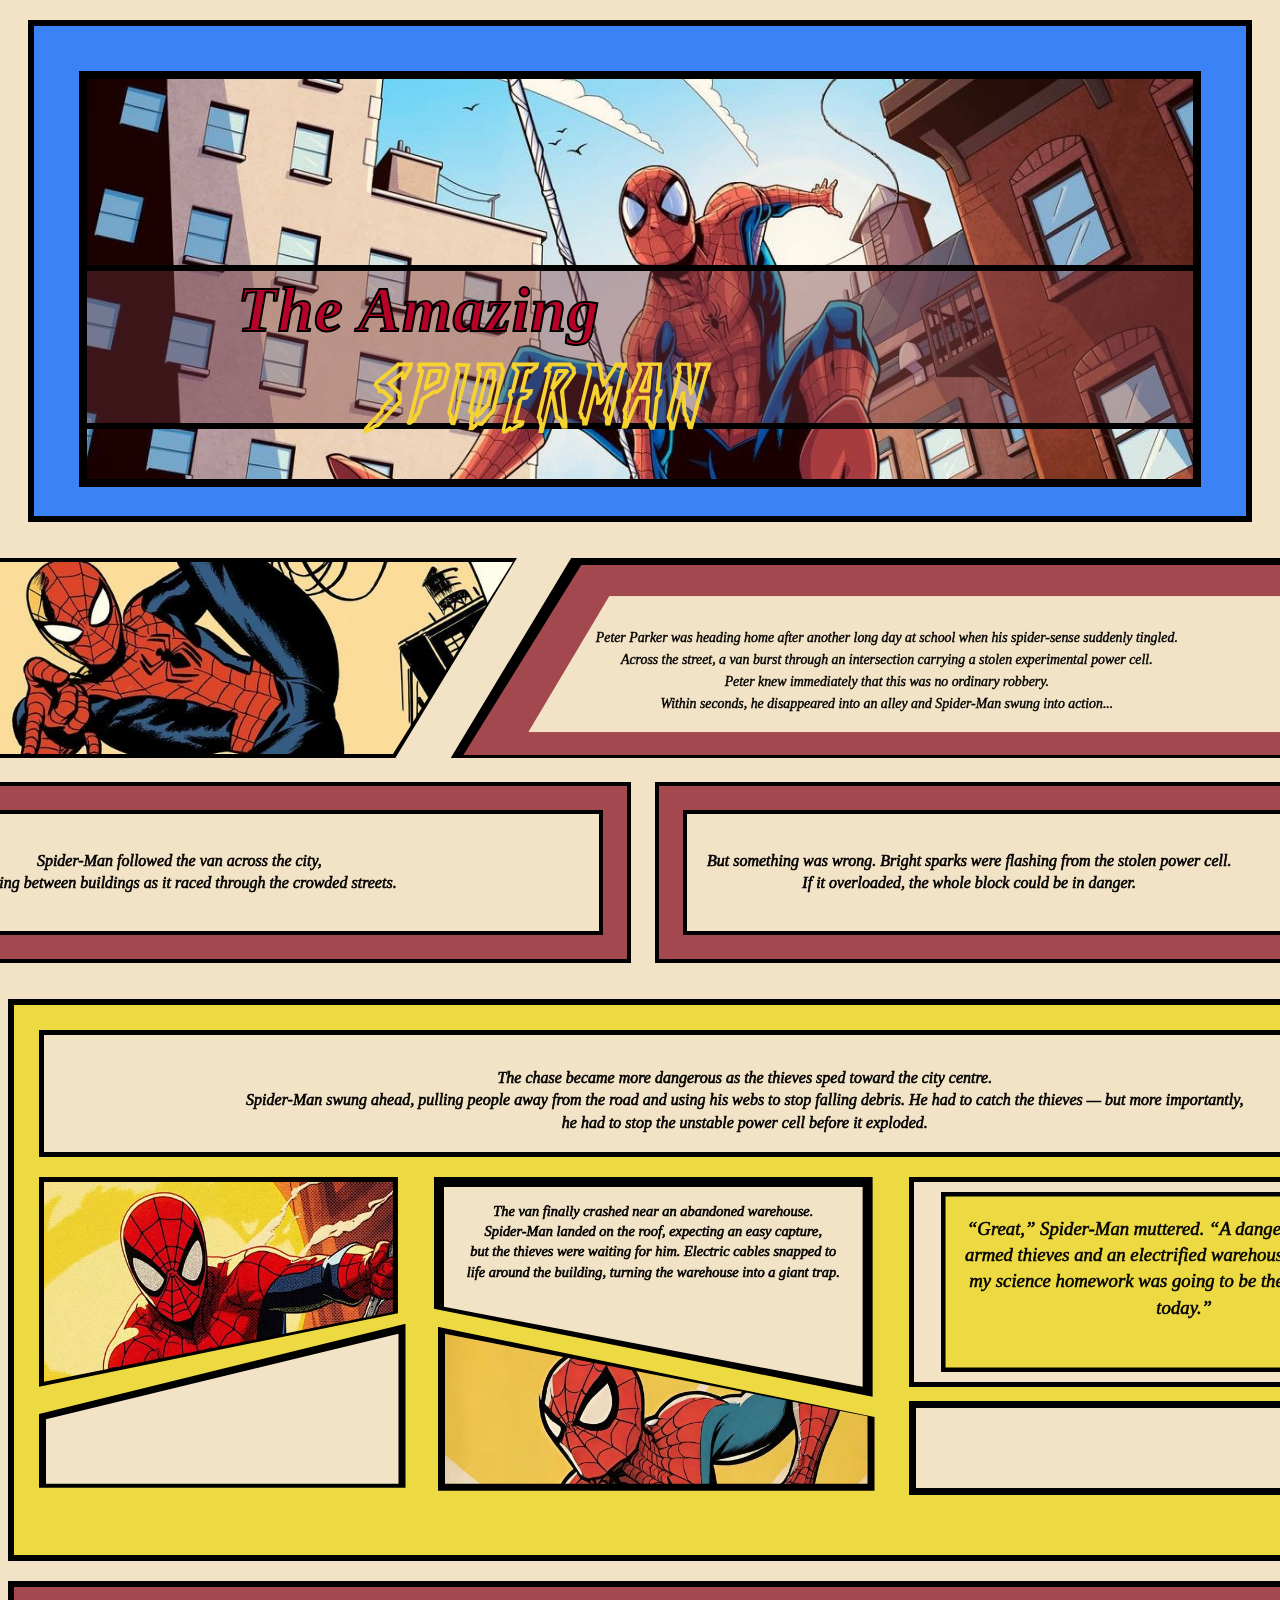
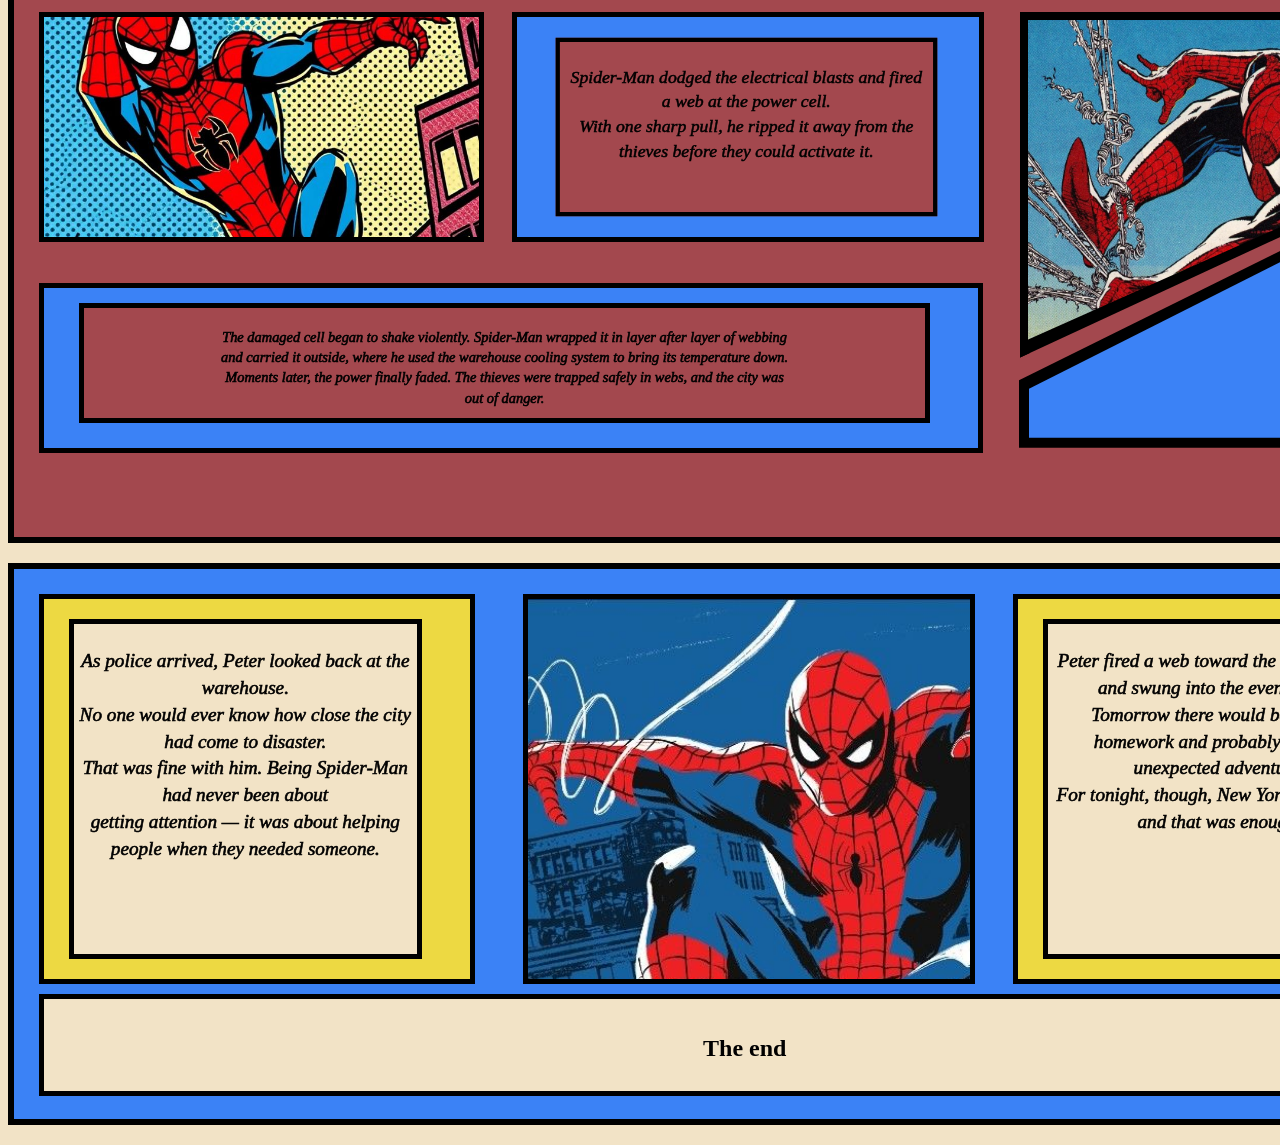
==== index.html @ 26debfd3 "changed html file name" ====
<!DOCTYPE html>
<html lang="en">
<head>
  <meta charset="UTF-8">
  <meta name="viewport" content="width=device-width, initial-scale=1.0">
  <title>The Amazing Spider-Man</title>
  <link rel="stylesheet" href="style.css">
</head>
<body>

  <section class="hero">
    <div class="hero-media">
     <img src="./Images/hero_img_new.jpg" alt=" Spider-Man banner">
      <div class="hero-overlay-text">
        <h1 class = 'hero-title2'>The Amazing</h1>
        <h1 class="hero-title">spiderman</h1>
      </div>
    </div>
  </section>



 <section class="beige-section">
  <!-- Top Row -->
  <div class="top-row">
    <div class="image-border">
      <div class="image-panel">
       <img src="./Images/Secion_1.jpg" alt="Spider-Man swinging">
      </div>
    </div>
    
    <div class="angled-border">
      <div class="red-angled-panel">
        <div class="cream-angled-panel">
           <p class="story-one">
            Peter Parker was heading home after another long day at school when his spider-sense suddenly tingled.<br>
             Across the street, a van burst through an intersection carrying a stolen experimental power cell. <br>
             Peter knew immediately that this was no ordinary robbery.<br>
              Within seconds, he disappeared into an alley and Spider-Man swung into action...<br>
           </p>
        </div>
      </div>
    </div>
  </div>

  <!-- Bottom Row -->
  <div class="bottom-row">
    <div class="red-panel">
      <div class="inner-box">
        <p class = "story-two">
          Spider-Man followed the van across the city, <br>
          swinging between buildings as it raced through the crowded streets.
        </p>
      </div>
    </div>

    <div class="red-panel">
      <div class="inner-box">
        <p class = "story-three">
          But something was wrong. Bright sparks were flashing from the stolen power cell. <br>
          If it overloaded, the whole block could be in danger.</p>
      </div>
    </div>
  </div>
</section>


<section class="yellow-section">
  
  <!-- Top Full-Width Panel -->
  <div class="rectangle-panel">
    <p class = "story-four">
      The chase became more dangerous as the thieves sped toward the city centre. <br>
      Spider-Man swung ahead, pulling people away from the road and using his webs 
      to stop falling debris. He had to catch the thieves — but more importantly, <br>
      he had to stop the unstable power cell before it exploded.

      </p>
  </div>

  <!-- Bottom Row Containing 3 Column Panels -->
  <div class="three-bottom-panels">

    <!-- Column 1 -->
    <div class="panel-1"><!--top row-->
      <div class="image-panel-1-border">
        <div class="image-panel-1">
          <img src="./Images/Section2_1.jpg" alt="Spider-Man swinging">
        </div>
      </div>
      <div class="border-beige-panel-1"> <!-- border -->

  <div class="beige-panel-1">

    <p class="story-five">
      The van finally crashed near an abandoned warehouse. <br>
      Spider-Man landed on the roof, expecting an easy capture, <br>
      but the thieves were waiting for him. Electric cables snapped to <br>
      life around the building, turning the warehouse into a giant trap.
    </p>

  </div>

</div>
      <div class="square-beige-panel">

  <div class="square-yellow-panel">

    <p class="story-six">
      “Great,” Spider-Man muttered. “A dangerous power cell, <br>
      armed thieves and an electrified warehouse. And I thought <br>
      my science homework was going to be the hardest part of today.”
    </p>

  </div>

</div>
    </div>

    <!-- Column 2 --><!--bottom row-->
    <div class="panel-2">
      <div class="border-beige-panel-2">
        <div class="beige-panel-2">
          
           
        </p>
        </div>
      </div>
      <div class="image-panel-2-border">
        <div class="image-panel-2">
          <img src="./Images/Section2_2.jpg" alt="Spider-Man close-up">
        </div>
      </div>
    </div>

  <div class=" rectangle-beige-panel"></div>

    
</section>


  <!-- Left Side: Contains Top Row and Bottom Row -->
  

   <section class="red-section">

  
  <div class="top-row-3">

    <!-- Top Left Spider-Man Image -->
    <div class="top-left-image-border">
      <div class="top-left-image">
        <img
          src="./Images/hero_img (3).jpg"
          alt="Spider-Man shooting web"
        >
      </div>
    </div>


    <!-- Top Middle Quote -->
    <div class="top-right-quote-border">
      <div class="top-right-quote">
        <p class = "story-seven">
          Spider-Man dodged the electrical blasts and fired a web at the power cell.<br>
           With one sharp pull, he ripped it away from the thieves before they could activate it.
        </p>
      </div>
    </div>


    <!-- Top Right Tall Spider-Man Image -->
    <div class="tall-image-border">
      <div class="tall-image">
        <img
          src="./Images/hero_img (8).jpg"
          alt="Spider-Man crouching"
        >
      </div>
    </div>

  </div>


  <div class="bottom-row-3">

    <!-- Bottom Left Large Quote -->
    <div class="bottom-quote-border">
      <div class="bottom-quote">
        <p class = " story-eight">
          The damaged cell began to shake violently. Spider-Man wrapped it in layer after layer of webbing <br>
          and carried it outside, where he used the warehouse cooling system to bring its temperature down. <br>
          Moments later, the power finally faded. The thieves were trapped safely in webs, and the city was <br>
          out of danger.
        </p>
      </div>
    </div>


    <!-- Bottom Right Blue Triangle -->
    <div class="bottom-triangle-border">
      <div class="bottom-triangle">
      </div>
    </div>

  </div>

</section>


<section class="ending-section">

  <!-- ================= TOP ROW ================= -->
  <div class="ending-top-row">

    <!-- Left Quote Panel -->
    <div class="ending-left-quote-border">
      <div class="ending-left-quote">
        <p class = "story-nine">
          As police arrived, Peter looked back at the warehouse.<br>
           No one would ever know how close the city had come to disaster. <br>
           That was fine with him. Being Spider-Man had never been about <br>
           getting attention — it was about helping people when they needed someone.
        </p>
      </div>
    </div>


    <!-- Centre Spider-Man Image -->
    <div class="ending-image-border">
      <div class="ending-image">
        <img
          src="./Images/end_image.jpg"
          alt="Spider-Man swinging through the city"
        >
          
      </div>
    </div>


    <!-- Right Quote Panel -->
    <div class="ending-right-quote-border">
      <div class="ending-right-quote">
        <p class=" story-ten">
          Peter fired a web toward the next building and swung into the evening sky. <br>
          Tomorrow there would be school, homework and probably another unexpected adventure.<br>
           For tonight, though, New York was safe — and that was enough.<br>
        </p>
      </div>
    </div>

  </div>


  <!-- ================= BOTTOM ROW ================= -->
  <div class="ending-bottom-row">

    <!-- The End Banner -->
    <div class="ending-banner">
      <h2>The end</h2>
    </div>

  </div>

</section>


</section>
---- style.css ----
@font-face {
  font-family: 'MySpiderFont'; /* The custom name you choose to use in your code */
  src: url('./The\ Amazing\ Spider-Man.ttf') format('truetype'); /* Path to your font file */
  font-weight: normal;
  font-style: normal;
}

 body{ 
  background-color: #f2e3c6;;
}

/* Outer Hero Container with Blue Background */
.hero {
  background-color: #3b82f6; /* Blue background */
  padding: 45px;
  border: 6px solid #000000;
  margin: 20px;
  height: 400px;
}

/* Inner Image Box */
.hero-media {
  position: relative;
  border: 8px solid #000000;
  overflow: hidden;
  height: 400px;
}

/* Spider-Man Image */
.hero-media img {
  width: 100%;
  height: 150%;
  object-fit: cover;
  display: block;
}

/* Translucent Center Text Bar */
.hero-overlay-text {
  position: absolute;
  top: 67%;
  left: 0;
  width: 100%;
  transform: translateY(-50%);
  background-color:rgba(110, 50, 60, 0.4);
  border-top: 6px solid #000000;
  border-bottom: 6px solid #000000;
  padding: 1rem 0;
  text-align: center;
  height: 120px;
}

/* Comic Banner Text */
.hero-title {
  color:#F7D331;
  font-family: 'MySpiderFont', cursive, sans-serif;
  font-size: 4.3rem;
  font-style: italic;
  font-weight: bold;
  letter-spacing: 3px;
  width: 80%;
  transform: translateY(-120%);
}

.hero-title2 {
  transform: translateY(-90%);
  color:lch(39 72.23 29.12);
  font-family:'Times New Roman', Times, serif;
  -webkit-text-stroke: 2px #000000;
  font-size: 4rem;
  font-style: italic;
  font-weight: bold;
  letter-spacing: 1px;
  width: 60%;
}

--------------------------------------------------------------------------
* {
  box-sizing: border-box;
  margin: 0;
  padding: 0;
}

.beige-section {
  max-width: 1000px;
  margin: 0 auto;
  display: flex;
  flex-direction: column;
  gap: 1.5rem;
  padding: 1rem;
}

/* Row Layouts */
.top-row,
.bottom-row {
  display: flex;
  gap: 1.5rem;
}

.top-row {
  height: 200px;
}

/* Top Left Image Panel */
.image-border {
  flex: none;
  background-color: #000000; /* Black Border */
  padding: 4px;
  clip-path: polygon(0 0, 100% 0, 80% 100%, 0 100%);
  transform: translateX(-38%);
  width: 60%;
}

.image-panel {
  width: 100%;
  height: 100%;
  clip-path: polygon(0 0, 100% 0, 80% 100%, 0 100%);
  
}

.image-panel img {
  width: 100%;
  height: 100%;
  object-fit: cover;
  display: block;
}

/* Top Right Angled Panel */
.angled-border {
  flex: none;
  width: 100%;
  background-color: #000000; /* Outer Black Border */
  padding: 2px;
  clip-path: polygon(20% 0, 100% 0, 100% 100%, 8% 100%);
  transform: translateX(-40%);
 

}

.red-angled-panel {
  flex: none;
  width: 103%;
  height: 100%;
  background-color: #A3484E; /* Outer red Border */
  padding: 2px;
  clip-path: polygon(20% 0, 100% 0, 100% 100%, 8% 100%);
  transform: scale(0.95);
  transform-origin: 24% center;
 

}

.cream-angled-panel {
  width: 120%;
  height: 80%;
  background-color: #f2e3c6; 
  padding: 1.5rem;
  clip-path: polygon(17.5% 0, 100% 0, 100% 100%, 8% 100%);
  align-items: center;
  justify-content: center;
  transform: scale(0.7);
  transform-origin: 20% center;

}

/* Bottom Panels */
.bottom-row .red-panel {
  flex: none;
  width: 66.5%;
  height: 80%;
  background-color: #A3484E;
  border: 4px solid #000000;
  padding: 1.5rem;
  display: flex;
  align-items: center;
  justify-content: center;
  transform: translateX(-230px);
}

/* Inner Boxes for Text */
.inner-box {
  background-color: #f2e3c6;
  border: 4px solid #000000;
  padding: 1.25rem;
  width: 100%;
  height: 100%;
  display: flex;
  
 
}

.story-one{
   color: #000000;
  font-size: 1.3rem;
  line-height: 1.6;
  font-style: italic;
  -webkit-text-stroke: 0.6px #000000;
  text-align: center;
}

.story-three,
.story-two{
   color: #000000;
  font-size: 1rem;
  line-height: 1.4;
  font-style: italic;
  -webkit-text-stroke: 0.6px #000000;
  text-align: center;
}


------------------------------------------------------------
* {
  box-sizing: border-box;
  margin: 0;
  padding: 0;
}

/* Outer Section */
.yellow-section {
  background-color: #edd942;
  padding: 25px;
  border: 6px solid #000000;
  margin: 20px auto;
  width: 1410px;
  height: 500px;
  flex-direction: column;
}


.panel-1{
  display: flex;
    gap: 1rem;
}

/* Top Full-Width Quote Panel */
.rectangle-panel {
  width: 96%;
  padding: 1rem 1.5rem;
  border: 5px solid #000000;
  background-color: #f2e3c6;
  text-align: center;
  margin-bottom: 20px;
  height: 85px;
}


/* 1. Top Image Border Panel */
.image-panel-1-border {
  width: 25%;
  height: 200px;
  background-color: #000000;
  padding: 5px;
  clip-path: polygon(0 0, 100% 0, 100% 65%, 0 100%);
}

.image-panel-1 {
  width: 100%;
  height: 100%;
   clip-path: polygon(0 0, 100% 0, 100% 65%, 0 100%);
   overflow: hidden;
}
  
.image-panel-1 img {
  width: 100%;
  height: 400%;
  object-fit: cover;
  display: block;
}

.border-beige-panel-1{
  width: 30%;
  Height:200px; 
  background-color: #000000;
  margin:20px;
  float: left;
  clip-path: polygon(0 0, 100% 0, 100% 100%, 0 60%);
  padding: 10px;
  transform: translateY(-20px)

}

.beige-panel-1{
   width: 100%;
  Height:200px; 
  background-color:#f2e3c6;
  float: left;
  clip-path: polygon(0 0, 100% 0, 100% 100%, 0 60%);
}

.square-beige-panel{
  width: 38%;                       /* Standardized column width */
  height: 200px;                    /* Realistic panel height */
  background-color:#f2e3c6;        /* Black border fill */
  border: 5px solid #000000;            /* Border thickness */
}

.square-yellow-panel{
  width: 100%;                       /* Standardized column width */
  height: 190px;                    /* Realistic panel height */
  background-color:#edd942;        /* Black border fill */
  border: 5px solid #000000;  
  transform: scale(0.9);
}

.panel-2{
  display: flex;
    gap: 2rem;
}

  
.border-beige-panel-2 {
  width: 25%;                       /* Standardized column width */
  height: 150px;                    /* Realistic panel height */
  background-color: #000000;        /* Black border fill */
  padding: 7px;                     /* Border thickness */
  clip-path: polygon(0% 55%, 100% 0%, 100% 100%, 0 100%);
  transform: translateY(-113px);   
}

.beige-panel-2 {
  
  clip-path: polygon(0% 57%, 100% 0%, 100% 100%, 0 100%);
  width: 100%;                      
  height: 100%;                     
  background-color: #f2e3c6;
  transform: translateY(-13px)
  
}

.image-panel-2-border{
  width: 30%;                       
  height: 150px;                    
  background-color: #000000;       
  padding: 7px;                     
  clip-path: polygon(0% 0%, 100% 55%, 100% 100%, 0 100%);
  transform: translateY(-110px); 
}

.image-panel-2{
  clip-path: polygon(0% 0%, 100% 55%, 100% 100%, 0 100%);
  width: 100%;                       
  height: 150px;    
  overflow: hidden;

}

.image-panel-2 img {
  width: 100%;
  height: 450%;
  object-fit: cover;
  display: block;
}

.rectangle-beige-panel {
  width: 34%;
    padding: 1rem 1.5rem;
    border: 7px solid #000000;
    background-color: #f2e3c6;
    margin-bottom: 20px;
    height: 48px;
    transform: translate(870px, -200px);
}



.story-four {
   color: #000000;
  font-size: 1rem;
  line-height: 1.4;
  font-style: italic;
  -webkit-text-stroke: 0.6px #000000;
  
}

.story-five {
   color: #000000;
  font-size: .9rem;
  line-height: 1.4;
  font-style: italic;
  -webkit-text-stroke: 0.6px #000000;
  text-align: center;
}

.story-six {
   color: #000000;
  font-size: 1.3rem;
  line-height: 1.4;
  font-style: italic;
  -webkit-text-stroke: 0.6px #000000;
  text-align: center;
}


---------------------------------------------------



* {
  box-sizing: border-box;
  margin: 0;
  padding: 0;
}

.top-row-3{
  display: flex;
    gap: 1rem;
}

/* Outer Section */
.red-section {
  background-color: #A3484E;
  padding: 25px;
  border: 6px solid #000000;
  margin: 20px auto;
  width: 1410px;
  height: 500px;
  flex-direction: column;
}






.top-left-image{
  flex: none;
  width: 200%;                       
  height: 220px;    
  overflow: hidden;
   border: 5px solid #000000;
   gap: 10px;
}

.top-left-image img{
  width: 100%;
  height: 165%;
  object-fit: cover;
  display: block;
}

.top-right-quote-border{
  width: 32%;                       
  height: 210px;    
  overflow: hidden;
  padding: 5px;
  border:5px solid #000000;
   background-color:#3b82f6;
  transform: translateX(15rem)

}

.top-right-quote{
  width: 95%;                       
  height: 190px;    
  overflow: hidden;
  padding: 5px;
  border:5px solid #000000;
   background-color:#A3484E;
  transform: scale(.85);


}


.tall-image-border{
  width: 10%;                       
  height: 210px;    
  overflow: hidden;
  padding: 5px;
  border:5px solid #000000;
   background-color:#3b82f6;
  transform: translateX(25rem)
}

.tall-image-border {
   width: 28%;
  height: 330px;
  background-color: #000000;
  padding: 3px;

  clip-path: polygon(
    0 0,
    100% 0,
    100% 45%,
    0 100%
  );

  transform: translateX(260px);
}

.tall-image{
  width: 100%;
  height: 320px;
  clip-path: polygon(
    0 0,
    100% 0,
    100% 45%,
    0 100%
  );

}

.tall-image img{
  width: 100%;
  height: 100%;
  object-fit: cover;
  display: block;
}


.bottom-quote-border{
  width: 65.5%;                       
  height: 150px;    
  overflow: hidden;
  padding: 5px;
  border:5px solid #000000;
  background-color:#3b82f6;
  transform: translateY(-75px);

}


.bottom-quote{
  width: 90%;                       
  height: 100px;    
  overflow: hidden;
  padding: 5px;
  border:5px solid #000000;
   background-color:#A3484E;
  transform: translate(30px, 10px);
  row-gap: 10px
}


.bottom-triangle-border{
  width: 29%;
  height: 270px;

  background-color: #000000;

  clip-path: polygon(0% 75%, 100% 0%, 100% 100%, 0 100%);
  transform: translate(980px, -350px);
}


.bottom-triangle{
    width: 95%;
    height: 245px;
    background-color: #3b82f6;
    clip-path: polygon(0% 80%, 100% 0%, 100% 100%, 0 100%);
    transform: translate(10px, 15px);
}

.story-seven{
  color: #000000;
  font-size: 1.3rem;
  line-height: 1.4;
  font-style: italic;
  -webkit-text-stroke: 0.6px #000000;
  text-align: center;
}

.story-eight{
  color: #000000;
  font-size: .9rem;
  line-height: 1.4;
  font-style: italic;
  -webkit-text-stroke: 0.6px #000000;
  text-align: center;
}
<!---------------------------------------------------------------->

 *{
  box-sizing: border-box;
  margin: 0;
  padding: 0;
}

.ending-section {
  background-color: #3b82f6;
  padding: 25px;
  border: 6px solid #000000;
  margin: 20px auto;
  width: 1410px;
  height: 500px;
  flex-direction: column;
}


.ending-top-row {
display: flex;
    gap: 3rem;

}

.ending-left-quote-border {
 width: 50%;                       
  height: 370px;    
  overflow: hidden;
  padding: 5px;
  border:5px solid #000000;
   background-color:#edd942;
  
}

.ending-left-quote{
  width: 80%;
    height: 320px;
    overflow: hidden;
    padding: 5px;
    border: 5px solid #000000;
    background-color: #f2e3c6;
    transform: translate(20px, 15px);
}

.ending-image{
  width: 100%;
    height: 380px;
    overflow: hidden;
    border: 5px solid #000000;
}

.ending-image img{
  width: 130%;
  height: 165%;
  object-fit: cover;
  display: block;
}



.ending-right-quote-border {
 width: 50%;                       
  height: 370px;    
  overflow: hidden;
  padding: 5px;
  border:5px solid #000000;
   background-color:#edd942;
  
}

.ending-right-quote{
  width: 80%;
    height: 320px;
    overflow: hidden;
    padding: 5px;
    border: 5px solid #000000;
    background-color: #f2e3c6;
    transform: translate(20px, 15px);
}

.ending-banner {
  width: 96%;
  padding: 1rem 1.5rem;
  border: 5px solid #000000;
  background-color: #f2e3c6;
  text-align: center;
  margin-bottom: 20px;
  height: 60px;
  transform: translateY(10px);
}

.story-nine {
  color: #000000;
  font-size: 1.2rem;
  line-height: 1.4;
  font-style: italic;
  -webkit-text-stroke: 0.6px #000000;
  text-align: center;
}

.story-ten{
  color: #000000;
  font-size: 1.2rem;
  line-height: 1.4;
  font-style: italic;
  -webkit-text-stroke: 0.6px #000000;
  text-align: center;
}
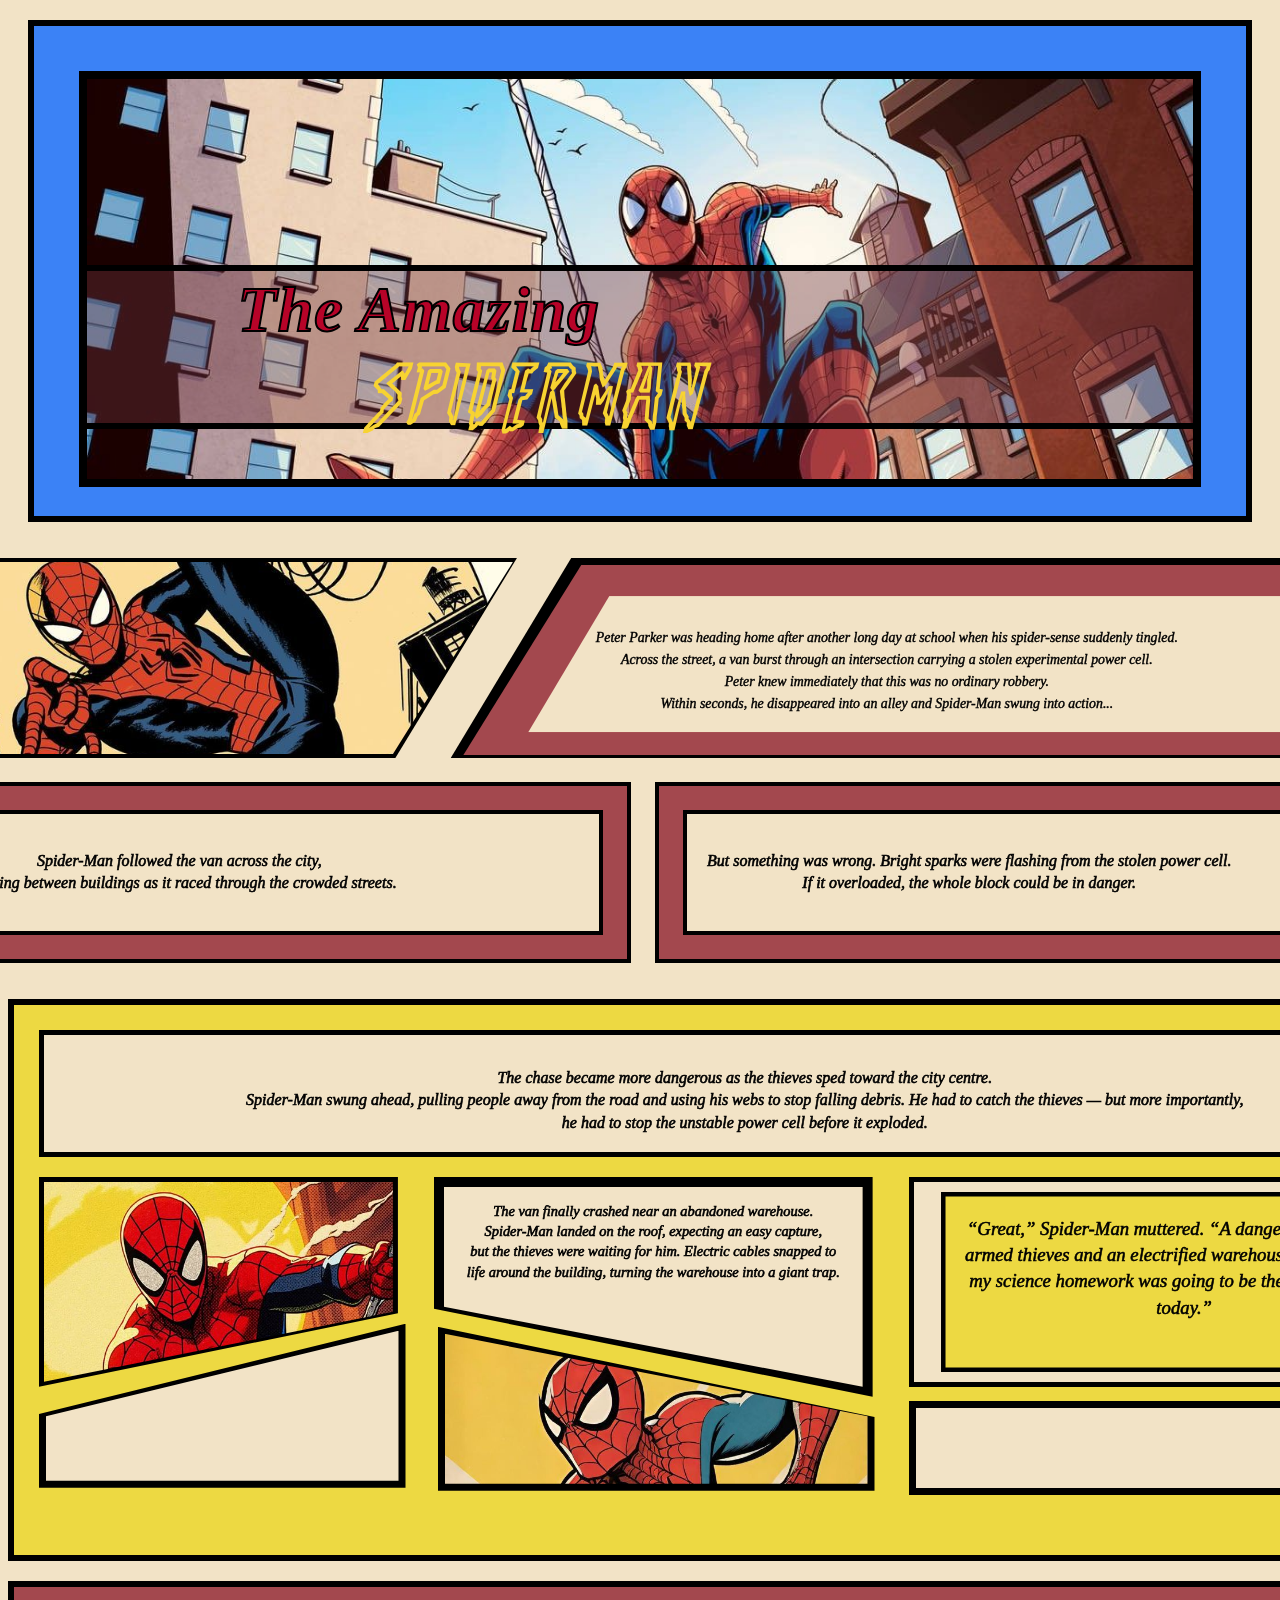
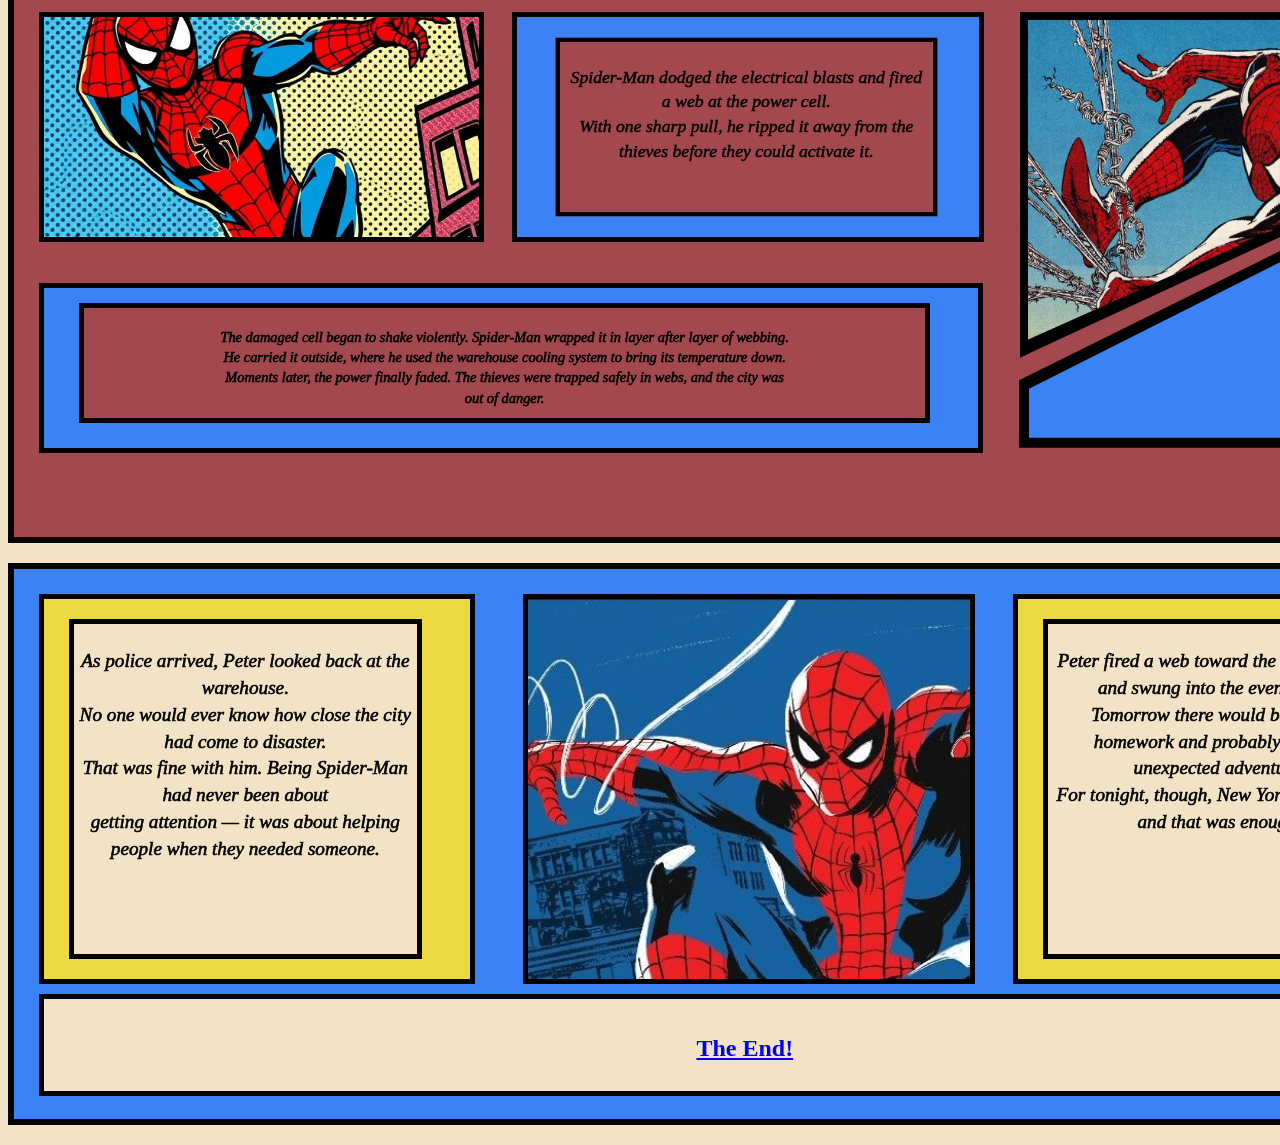
==== commit cb94e44e: "added link" ====
--- a/index.html
+++ b/index.html
@@ -1,268 +1,451 @@
 <!DOCTYPE html>
 <html lang="en">
+
 <head>
   <meta charset="UTF-8">
   <meta name="viewport" content="width=device-width, initial-scale=1.0">
+
   <title>The Amazing Spider-Man</title>
+
   <link rel="stylesheet" href="style.css">
 </head>
+
+
 <body>
 
+  <!-- =========================================================
+       HERO SECTION
+  ========================================================== -->
   <section class="hero">
+
     <div class="hero-media">
-     <img src="./Images/hero_img_new.jpg" alt=" Spider-Man banner">
+
+      <img
+        src="./Images/hero_img_new.jpg"
+        alt="Spider-Man banner"
+      >
+
       <div class="hero-overlay-text">
-        <h1 class = 'hero-title2'>The Amazing</h1>
+        <h1 class="hero-title2">The Amazing</h1>
         <h1 class="hero-title">spiderman</h1>
       </div>
-    </div>
+
+    </div>
+
   </section>
 
 
-
- <section class="beige-section">
-  <!-- Top Row -->
-  <div class="top-row">
-    <div class="image-border">
-      <div class="image-panel">
-       <img src="./Images/Secion_1.jpg" alt="Spider-Man swinging">
-      </div>
-    </div>
-    
-    <div class="angled-border">
-      <div class="red-angled-panel">
-        <div class="cream-angled-panel">
-           <p class="story-one">
-            Peter Parker was heading home after another long day at school when his spider-sense suddenly tingled.<br>
-             Across the street, a van burst through an intersection carrying a stolen experimental power cell. <br>
-             Peter knew immediately that this was no ordinary robbery.<br>
-              Within seconds, he disappeared into an alley and Spider-Man swung into action...<br>
-           </p>
-        </div>
-      </div>
-    </div>
+  <!-- =========================================================
+       BEIGE SECTION
+       Changed from section to div because it does not need
+       its own heading.
+  ========================================================== -->
+  <div class="beige-section">
+
+    <!-- ================= TOP ROW ================= -->
+    <div class="top-row">
+
+      <!-- Spider-Man Image -->
+      <div class="image-border">
+
+        <div class="image-panel">
+          <img
+            src="./Images/Secion_1.jpg"
+            alt="Spider-Man swinging"
+          >
+        </div>
+
+      </div>
+
+
+      <!-- Story Panel -->
+      <div class="angled-border">
+
+        <div class="red-angled-panel">
+
+          <div class="cream-angled-panel">
+
+            <p class="story-one">
+              Peter Parker was heading home after another long day at school
+              when his spider-sense suddenly tingled.<br>
+
+              Across the street, a van burst through an intersection carrying
+              a stolen experimental power cell.<br>
+
+              Peter knew immediately that this was no ordinary robbery.<br>
+
+              Within seconds, he disappeared into an alley and Spider-Man
+              swung into action...
+            </p>
+
+          </div>
+
+        </div>
+
+      </div>
+
+    </div>
+
+
+    <!-- ================= BOTTOM ROW ================= -->
+    <div class="bottom-row">
+
+      <!-- Story Two -->
+      <div class="red-panel">
+
+        <div class="inner-box">
+
+          <p class="story-two">
+            Spider-Man followed the van across the city,<br>
+            swinging between buildings as it raced through the crowded streets.
+          </p>
+
+        </div>
+
+      </div>
+
+
+      <!-- Story Three -->
+      <div class="red-panel">
+
+        <div class="inner-box">
+
+          <p class="story-three">
+            But something was wrong. Bright sparks were flashing from the
+            stolen power cell.<br>
+
+            If it overloaded, the whole block could be in danger.
+          </p>
+
+        </div>
+
+      </div>
+
+    </div>
+
   </div>
 
-  <!-- Bottom Row -->
-  <div class="bottom-row">
-    <div class="red-panel">
-      <div class="inner-box">
-        <p class = "story-two">
-          Spider-Man followed the van across the city, <br>
-          swinging between buildings as it raced through the crowded streets.
-        </p>
-      </div>
-    </div>
-
-    <div class="red-panel">
-      <div class="inner-box">
-        <p class = "story-three">
-          But something was wrong. Bright sparks were flashing from the stolen power cell. <br>
-          If it overloaded, the whole block could be in danger.</p>
-      </div>
-    </div>
+
+  <!-- =========================================================
+       YELLOW SECTION
+       Changed from section to div because this is a layout area.
+  ========================================================== -->
+  <div class="yellow-section">
+
+    <!-- ================= TOP FULL-WIDTH PANEL ================= -->
+    <div class="rectangle-panel">
+
+      <p class="story-four">
+        The chase became more dangerous as the thieves sped toward the city
+        centre.<br>
+
+        Spider-Man swung ahead, pulling people away from the road and using
+        his webs to stop falling debris. He had to catch the thieves — but
+        more importantly,<br>
+
+        he had to stop the unstable power cell before it exploded.
+      </p>
+
+    </div>
+
+
+    <!-- ================= THREE BOTTOM PANELS ================= -->
+    <div class="three-bottom-panels">
+
+
+      <!-- ================= PANEL 1 / TOP ROW ================= -->
+      <div class="panel-1">
+
+        <!-- Image -->
+        <div class="image-panel-1-border">
+
+          <div class="image-panel-1">
+
+            <img
+              src="./Images/Section2_1.jpg"
+              alt="Spider-Man swinging"
+            >
+
+          </div>
+
+        </div>
+
+
+        <!-- Story Five -->
+        <div class="border-beige-panel-1">
+
+          <div class="beige-panel-1">
+
+            <p class="story-five">
+              The van finally crashed near an abandoned warehouse.<br>
+
+              Spider-Man landed on the roof, expecting an easy capture,<br>
+
+              but the thieves were waiting for him. Electric cables snapped
+              to<br>
+
+              life around the building, turning the warehouse into a giant
+              trap.
+            </p>
+
+          </div>
+
+        </div>
+
+
+        <!-- Story Six -->
+        <div class="square-beige-panel">
+
+          <div class="square-yellow-panel">
+
+            <p class="story-six">
+              “Great,” Spider-Man muttered. “A dangerous power cell,<br>
+
+              armed thieves and an electrified warehouse. And I thought<br>
+
+              my science homework was going to be the hardest part of today.”
+            </p>
+
+          </div>
+
+        </div>
+
+      </div>
+
+
+      <!-- ================= PANEL 2 / BOTTOM ROW ================= -->
+      <div class="panel-2">
+
+        <!-- Empty Beige Panel -->
+        <div class="border-beige-panel-2">
+
+          <div class="beige-panel-2">
+          </div>
+
+        </div>
+
+
+        <!-- Spider-Man Close-Up -->
+        <div class="image-panel-2-border">
+
+          <div class="image-panel-2">
+
+            <img
+              src="./Images/Section2_2.jpg"
+              alt="Spider-Man close-up"
+            >
+
+          </div>
+
+        </div>
+
+      </div>
+
+
+      <!-- Rectangle Beige Panel -->
+      <div class="rectangle-beige-panel">
+      </div>
+
+    </div>
+    <!-- END three-bottom-panels -->
+
   </div>
-</section>
-
-
-<section class="yellow-section">
-  
-  <!-- Top Full-Width Panel -->
-  <div class="rectangle-panel">
-    <p class = "story-four">
-      The chase became more dangerous as the thieves sped toward the city centre. <br>
-      Spider-Man swung ahead, pulling people away from the road and using his webs 
-      to stop falling debris. He had to catch the thieves — but more importantly, <br>
-      he had to stop the unstable power cell before it exploded.
-
-      </p>
+  <!-- END yellow-section -->
+
+
+  <!-- =========================================================
+       RED SECTION
+       Changed from section to div because it has no heading.
+  ========================================================== -->
+  <div class="red-section">
+
+
+    <!-- ================= TOP ROW ================= -->
+    <div class="top-row-3">
+
+      <!-- Top Left Spider-Man Image -->
+      <div class="top-left-image-border">
+
+        <div class="top-left-image">
+
+          <img
+            src="./Images/hero_img%20(3).jpg"
+            alt="Spider-Man shooting web"
+          >
+
+        </div>
+
+      </div>
+
+
+      <!-- Top Middle Story -->
+      <div class="top-right-quote-border">
+
+        <div class="top-right-quote">
+
+          <p class="story-seven">
+            Spider-Man dodged the electrical blasts and fired a web at the
+            power cell.<br>
+
+            With one sharp pull, he ripped it away from the thieves before
+            they could activate it.
+          </p>
+
+        </div>
+
+      </div>
+
+
+      <!-- Top Right Tall Spider-Man Image -->
+      <div class="tall-image-border">
+
+        <div class="tall-image">
+
+          <img
+            src="./Images/hero_img%20(8).jpg"
+            alt="Spider-Man crouching"
+          >
+
+        </div>
+
+      </div>
+
+    </div>
+
+
+    <!-- ================= BOTTOM ROW ================= -->
+    <div class="bottom-row-3">
+
+      <!-- Large Story Panel -->
+      <div class="bottom-quote-border">
+
+        <div class="bottom-quote">
+
+          <p class="story-eight">
+            The damaged cell began to shake violently. Spider-Man wrapped it
+            in layer after layer of webbing.<br>
+
+            He carried it outside, where he used the warehouse cooling system
+            to bring its temperature down.<br>
+
+            Moments later, the power finally faded. The thieves were trapped
+            safely in webs, and the city was<br>
+
+            out of danger.
+          </p>
+
+        </div>
+
+      </div>
+
+
+      <!-- Blue Triangle -->
+      <div class="bottom-triangle-border">
+
+        <div class="bottom-triangle">
+        </div>
+
+      </div>
+
+    </div>
+
   </div>
-
-  <!-- Bottom Row Containing 3 Column Panels -->
-  <div class="three-bottom-panels">
-
-    <!-- Column 1 -->
-    <div class="panel-1"><!--top row-->
-      <div class="image-panel-1-border">
-        <div class="image-panel-1">
-          <img src="./Images/Section2_1.jpg" alt="Spider-Man swinging">
-        </div>
-      </div>
-      <div class="border-beige-panel-1"> <!-- border -->
-
-  <div class="beige-panel-1">
-
-    <p class="story-five">
-      The van finally crashed near an abandoned warehouse. <br>
-      Spider-Man landed on the roof, expecting an easy capture, <br>
-      but the thieves were waiting for him. Electric cables snapped to <br>
-      life around the building, turning the warehouse into a giant trap.
-    </p>
-
-  </div>
-
-</div>
-      <div class="square-beige-panel">
-
-  <div class="square-yellow-panel">
-
-    <p class="story-six">
-      “Great,” Spider-Man muttered. “A dangerous power cell, <br>
-      armed thieves and an electrified warehouse. And I thought <br>
-      my science homework was going to be the hardest part of today.”
-    </p>
-
-  </div>
-
-</div>
-    </div>
-
-    <!-- Column 2 --><!--bottom row-->
-    <div class="panel-2">
-      <div class="border-beige-panel-2">
-        <div class="beige-panel-2">
-          
-           
-        </p>
-        </div>
-      </div>
-      <div class="image-panel-2-border">
-        <div class="image-panel-2">
-          <img src="./Images/Section2_2.jpg" alt="Spider-Man close-up">
-        </div>
-      </div>
-    </div>
-
-  <div class=" rectangle-beige-panel"></div>
-
-    
-</section>
-
-
-  <!-- Left Side: Contains Top Row and Bottom Row -->
-  
-
-   <section class="red-section">
-
-  
-  <div class="top-row-3">
-
-    <!-- Top Left Spider-Man Image -->
-    <div class="top-left-image-border">
-      <div class="top-left-image">
-        <img
-          src="./Images/hero_img (3).jpg"
-          alt="Spider-Man shooting web"
-        >
-      </div>
-    </div>
-
-
-    <!-- Top Middle Quote -->
-    <div class="top-right-quote-border">
-      <div class="top-right-quote">
-        <p class = "story-seven">
-          Spider-Man dodged the electrical blasts and fired a web at the power cell.<br>
-           With one sharp pull, he ripped it away from the thieves before they could activate it.
-        </p>
-      </div>
-    </div>
-
-
-    <!-- Top Right Tall Spider-Man Image -->
-    <div class="tall-image-border">
-      <div class="tall-image">
-        <img
-          src="./Images/hero_img (8).jpg"
-          alt="Spider-Man crouching"
-        >
-      </div>
-    </div>
-
-  </div>
-
-
-  <div class="bottom-row-3">
-
-    <!-- Bottom Left Large Quote -->
-    <div class="bottom-quote-border">
-      <div class="bottom-quote">
-        <p class = " story-eight">
-          The damaged cell began to shake violently. Spider-Man wrapped it in layer after layer of webbing <br>
-          and carried it outside, where he used the warehouse cooling system to bring its temperature down. <br>
-          Moments later, the power finally faded. The thieves were trapped safely in webs, and the city was <br>
-          out of danger.
-        </p>
-      </div>
-    </div>
-
-
-    <!-- Bottom Right Blue Triangle -->
-    <div class="bottom-triangle-border">
-      <div class="bottom-triangle">
-      </div>
-    </div>
-
-  </div>
-
-</section>
-
-
-<section class="ending-section">
-
-  <!-- ================= TOP ROW ================= -->
-  <div class="ending-top-row">
-
-    <!-- Left Quote Panel -->
-    <div class="ending-left-quote-border">
-      <div class="ending-left-quote">
-        <p class = "story-nine">
-          As police arrived, Peter looked back at the warehouse.<br>
-           No one would ever know how close the city had come to disaster. <br>
-           That was fine with him. Being Spider-Man had never been about <br>
-           getting attention — it was about helping people when they needed someone.
-        </p>
-      </div>
-    </div>
-
-
-    <!-- Centre Spider-Man Image -->
-    <div class="ending-image-border">
-      <div class="ending-image">
-        <img
-          src="./Images/end_image.jpg"
-          alt="Spider-Man swinging through the city"
-        >
-          
-      </div>
-    </div>
-
-
-    <!-- Right Quote Panel -->
-    <div class="ending-right-quote-border">
-      <div class="ending-right-quote">
-        <p class=" story-ten">
-          Peter fired a web toward the next building and swung into the evening sky. <br>
-          Tomorrow there would be school, homework and probably another unexpected adventure.<br>
-           For tonight, though, New York was safe — and that was enough.<br>
-        </p>
-      </div>
-    </div>
-
-  </div>
-
-
-  <!-- ================= BOTTOM ROW ================= -->
-  <div class="ending-bottom-row">
-
-    <!-- The End Banner -->
-    <div class="ending-banner">
-      <h2>The end</h2>
-    </div>
-
-  </div>
-
-</section>
-
-
-</section>+  <!-- END red-section -->
+
+
+  <!-- =========================================================
+       ENDING SECTION
+       This can remain a section because it contains "The End"
+       heading.
+  ========================================================== -->
+  <section class="ending-section">
+
+
+    <!-- ================= TOP ROW ================= -->
+    <div class="ending-top-row">
+
+      <!-- Left Story Panel -->
+      <div class="ending-left-quote-border">
+
+        <div class="ending-left-quote">
+
+          <p class="story-nine">
+            As police arrived, Peter looked back at the warehouse.<br>
+
+            No one would ever know how close the city had come to disaster.<br>
+
+            That was fine with him. Being Spider-Man had never been about<br>
+
+            getting attention — it was about helping people when they needed
+            someone.
+          </p>
+
+        </div>
+
+      </div>
+
+
+      <!-- Centre Spider-Man Image -->
+      <div class="ending-image-border">
+
+        <div class="ending-image">
+
+          <img
+            src="./Images/end_image.jpg"
+            alt="Spider-Man swinging through the city"
+          >
+
+        </div>
+
+      </div>
+
+
+      <!-- Right Story Panel -->
+      <div class="ending-right-quote-border">
+
+        <div class="ending-right-quote">
+
+          <p class="story-ten">
+            Peter fired a web toward the next building and swung into the
+            evening sky.<br>
+
+            Tomorrow there would be school, homework and probably another
+            unexpected adventure.<br>
+
+            For tonight, though, New York was safe — and that was enough.
+          </p>
+
+        </div>
+
+      </div>
+
+    </div>
+
+
+    <!-- ================= BOTTOM ROW ================= -->
+    <div class="ending-bottom-row">
+
+      <div class="ending-banner">
+
+        <h2>
+          <a
+            href="./Images/end_image_meme.jpg"
+            class="ending-link"
+            target="_blank"
+          >
+            The End!
+          </a>
+        </h2>
+
+      </div>
+
+    </div>
+    <!-- END ending-bottom-row -->
+
+  </section>
+  <!-- END ending-section -->
+
+
+</body>
+
+</html>
--- a/style.css
+++ b/style.css
@@ -323,7 +323,7 @@
   width: 100%;                      
   height: 100%;                     
   background-color: #f2e3c6;
-  transform: translateY(-13px)
+  
   
 }
 
